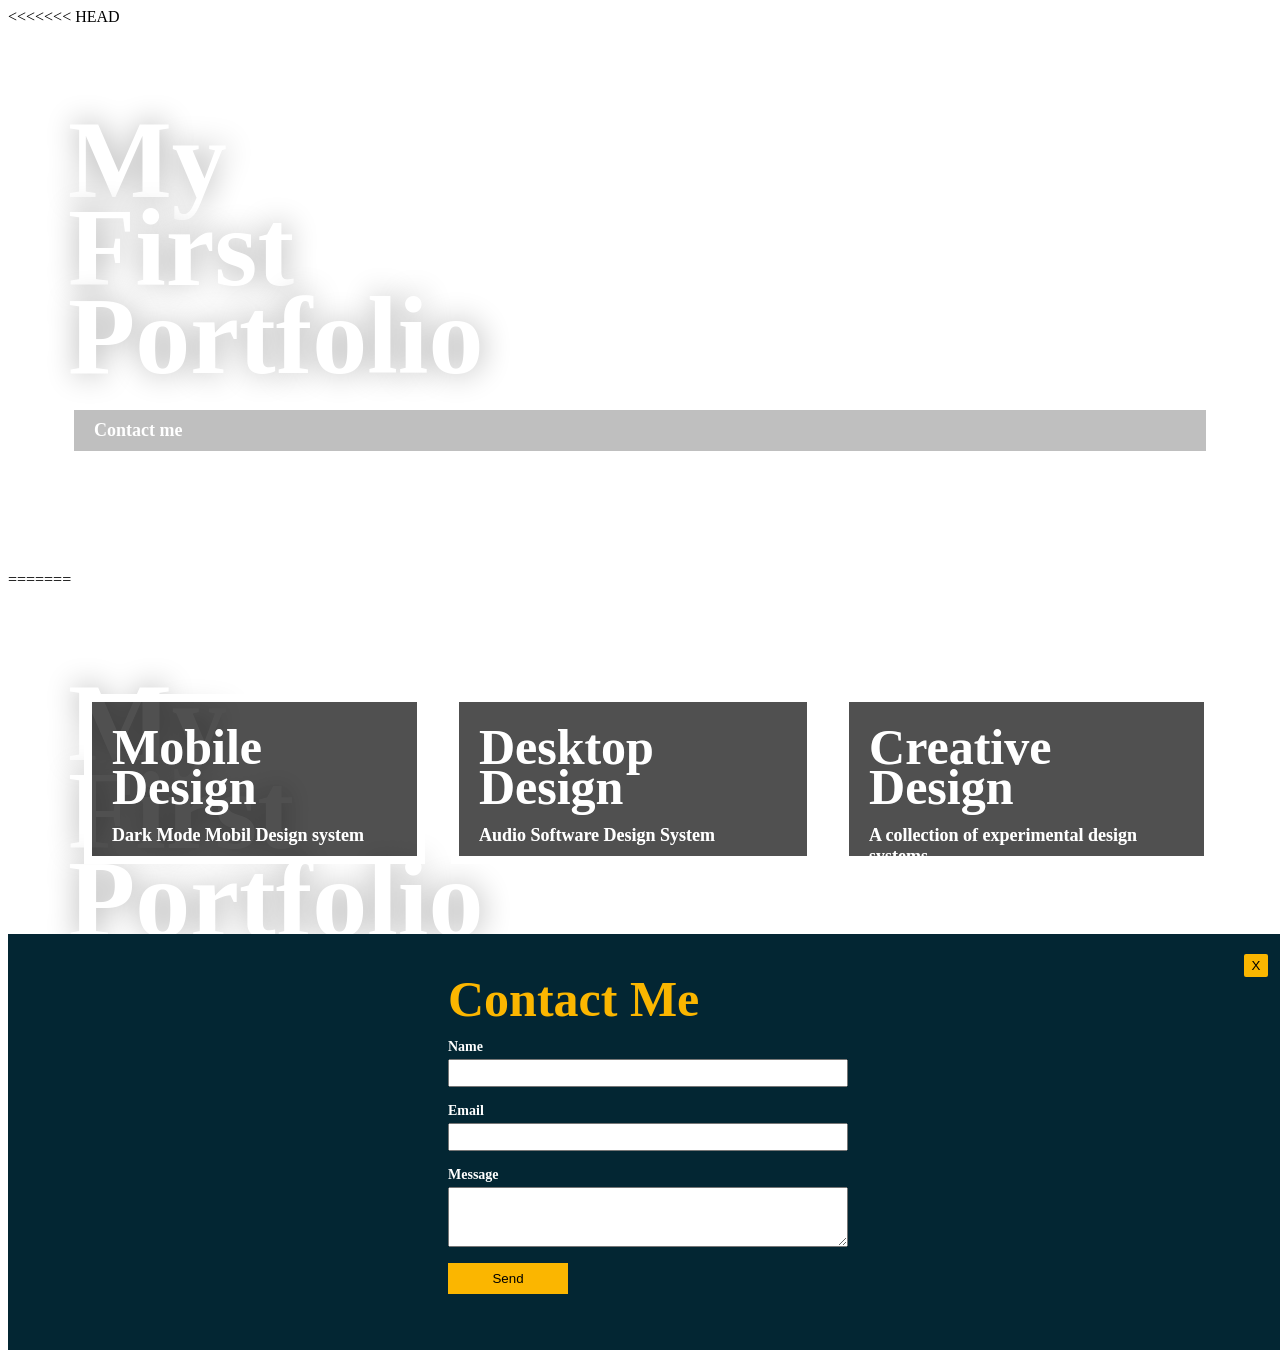
==== index.html @ 3ce30b9e "renamed main to index.html" ====
<<<<<<< HEAD
<!DOCTYPE html>
<html>
<head>
    <title>My Portfolio</title>
    <link rel="stylesheet" href="styles.css">
    
</head>
<body>
    <div class="background" id="module"></div>
    <div class="container-1">

        <div class="header">
            <h1>My First Portfolio</h1>
        </div>
        <div class="form-button">
            Contact me
        </div>
    </div>
    
    <div class="container-2">

            <div class="project">
                <h2>Mobile Design</h2>
                <p>Dark Mode Mobil Design system</p>
            </div>

            <div class="project">
                <h2>Desktop Design</h2>
                <p>Audio Software Design System</p>
            </div>

            <div class="project">
                <h2>Creative Design</h3>
                <p>A collection of experimental design systems</p>
            </div>
            <!-- Add more projects as needed -->
        </div>
        <div class="contact">
            <button>X</button>
            <form action="http://localhost:5000/contact" method="POST">
                <h2>Contact Me</h2>
                <label for="name">Name</label>
                <input type="text" id="name" name="name" required>
                <label for="email">Email</label>
                <input type="email" id="email" name="email" required>
                <label for="message">Message</label>
                <textarea id="message" name="message" required></textarea>
                <input type="submit" value="Send">
            </form>
        </div>
    <script src="parallax.js"></script>
    <script src="contact.js"></script>
</body>
=======
<!DOCTYPE html>
<html>
<head>
    <title>My Portfolio</title>
    <link rel="stylesheet" href="styles.css">
    
</head>
<body>
    <div class="background" id="module"></div>
    <div class="container-1">

        <div class="header">
            <h1>My First Portfolio</h1>
        </div>
        <div class="form-button">
            Contact me
        </div>
    </div>
    
    <div class="container-2">

            <div class="project">
                <h2>Mobile Design</h2>
                <p>Dark Mode Mobil Design system</p>
            </div>

            <div class="project">
                <h2>Desktop Design</h2>
                <p>Audio Software Design System</p>
            </div>

            <div class="project">
                <h2>Creative Design</h3>
                <p>A collection of experimental design systems</p>
            </div>
            <!-- Add more projects as needed -->
        </div>
        <div class="contact">
            <button>X</button>
            <form action="http://localhost:5000/contact" method="POST">
                <h2>Contact Me</h2>
                <label for="name">Name</label>
                <input type="text" id="name" name="name" required>
                <label for="email">Email</label>
                <input type="email" id="email" name="email" required>
                <label for="message">Message</label>
                <textarea id="message" name="message" required></textarea>
                <input type="submit" value="Send">
            </form>
        </div>
    <script src="parallax.js"></script>
    <script src="contact.js"></script>
</body>
>>>>>>> 958830dafc2dd64630bda072ea6460a2345e2699
</html>
---- styles.css ----
<<<<<<< HEAD
/* =======================================================
   Import Montserrat Font
   Remove if we need to use Segoe UI
   ======================================================= */
@import url('https://fonts.googleapis.com/css2?family=Montserrat:ital,wght@0,100..900;1,100..900&display=swap');

/* =======================================================
   Basic Tag Styles
   ======================================================= */

body {
    font-family: montserrat, segoe ui, Arial, sans-serif;
    margin: 0;
    padding: 0;
    display: inline-flex;
    width: 100%;
    --x: 0px;
    --y: 0px;
    background-image: url('images/main.png');
    background-repeat: no-repeat;
    background-size: cover;
    background-size: 110%; 
    background-position: var(--x) var(--y);
    height: 100vh;
    overflow: hidden;
}

h1, h2 {
    margin: 0px;
    padding: 0;
}

h1 {
    font-size: 110px;
    line-height: 80%;
    width:0px;
    display:block;
    white-space:break-all;
    text-shadow: #00000052 1px 0 30px;
}

h2 {
    font-size: 50px;
    line-height: 80%;
    margin-top: 5px;
}

p {
    font-weight: 600;
    font-size: 18px;
}

label {
    font-weight: 600;
    font-size: 14px;
}

input, textarea {
    margin: 4px 0px 16px 0px;
    display: block;
    width: 100%;

}

input {
    height: 28px;
}

textarea {
height: 60px;
}

input[type="submit"] {
    width: 120px;
    padding: 8px;
    color: #000000;
    border: 0;
    height: auto;
    background-color: #FBB600;
    cursor: pointer;
}

input[type="submit"]:hover {
    cursor: pointer;
    background-color: #9c7300;
}

form {
    display: inline-block;
    margin: auto;
    text-align: left;
    width: 400px;
}

form h2 {
    margin-bottom: 20px;
}
/* =======================================================
   Content Containers styles
   Positions the Main Title "My First Portfilio".
   Positions project cards. 
   ======================================================= */
.form-button {
    background-color: #00000040;
    padding: 10px 20px;
    margin: 30px 6px;
    font-size: 18px;
    font-weight: 600;
    transition: background-color 0.3s ease;
}

.form-button:hover {
    background-color: #00000070;
    cursor: pointer;
}

.container-1 {
    background-image:url("images/ball.png");
    background-repeat: no-repeat;
    background-size: cover;
    padding: 90px 60px;
    color: #ffffff;
    box-sizing: border-box;
}

.container-2 {
    position:absolute;
    bottom: 36px;
    box-sizing: border-box;
    display: flex;
    flex-direction: row;
    flex-grow: 4;
    width: 100%;
    height: 370px;
    gap: 0px 26px;
    padding: 0 76px;
}

/* =======================================================
   Project styles
   ======================================================= */
.project {
    box-sizing: border-box;
    height: 170px;
    background-color: #00000070;
    background-repeat: no-repeat;
    background-size: cover;
    background-blend-mode: overlay;
    padding: 20px;
    color: #ffffff;
    border: 8px solid #ffffff;
    flex-grow:1;
    transform-origin: bottom;
    transition: height 0.3s ease;
    align-self: flex-end;
    background-position: center;
}

project:hover {
    cursor: pointer;
}

.project:nth-child(1):hover {
    height: 370px;
    transform-origin: bottom;
    transition: height 0.3s ease;
    background-image:url("images/project-1.png"), linear-gradient(rgba(0, 0, 0, 0.2), rgba(0, 0, 0, 0.2));
    cursor: pointer;
}

.project:nth-child(2):hover {
    height: 370px;
    transform-origin: bottom;
    transition: height 0.3s ease;
    background-image:url("images/project-2.png"), linear-gradient(rgba(0, 0, 0, 0.2), rgba(0, 0, 0, 0.2));
    cursor: pointer;
}

.project:nth-child(3):hover {
    height: 370px;
    transform-origin: bottom;
    transition: height 0.3s ease;
    background-image:url("images/project-3.png"), linear-gradient(rgba(0, 0, 0, 0.2), rgba(0, 0, 0, 0.2));
    cursor: pointer;
}



/* =======================================================
   Contact Form Styles
   ======================================================= */

.contact {
    position: absolute;
    bottom: -450px;
    width: 100%;
    background-color: #032633;
    padding: 40px;
    color: #FFFFFF;
    display:flex;
    justify-content: center;
    align-items: center;
    transition: bottom 0.3s ease;
    box-sizing: border-box;
}

.contact h2 {
    color: #FBB600;
}

button {
    position: absolute;
    right: 20px;
    top: 20px;
    background-color: #FBB600;
    border: 0;
    padding: 4px 4px;
    width: 24px;
    border-radius: 2px;    
}

button:hover {
    background-color: #9c7300;
    cursor: pointer;
=======
/* =======================================================
   Import Montserrat Font
   Remove if we need to use Segoe UI
   ======================================================= */
@import url('https://fonts.googleapis.com/css2?family=Montserrat:ital,wght@0,100..900;1,100..900&display=swap');

/* =======================================================
   Basic Tag Styles
   ======================================================= */

body {
    font-family: montserrat, segoe ui, Arial, sans-serif;
    margin: 0;
    padding: 0;
    display: inline-flex;
    width: 100%;
    --x: 0px;
    --y: 0px;
    background-image: url('images/main.png');
    background-repeat: no-repeat;
    background-size: cover;
    background-size: 110%; 
    background-position: var(--x) var(--y);
    height: 100vh;
    overflow: hidden;
}

h1, h2 {
    margin: 0px;
    padding: 0;
}

h1 {
    font-size: 110px;
    line-height: 80%;
    width:0px;
    display:block;
    white-space:break-all;
    text-shadow: #00000052 1px 0 30px;
}

h2 {
    font-size: 50px;
    line-height: 80%;
    margin-top: 5px;
}

p {
    font-weight: 600;
    font-size: 18px;
}

label {
    font-weight: 600;
    font-size: 14px;
}

input, textarea {
    margin: 4px 0px 16px 0px;
    display: block;
    width: 100%;

}

input {
    height: 28px;
}

textarea {
height: 60px;
}

input[type="submit"] {
    width: 120px;
    padding: 8px;
    color: #000000;
    border: 0;
    height: auto;
    background-color: #FBB600;
    cursor: pointer;
}

input[type="submit"]:hover {
    cursor: pointer;
    background-color: #9c7300;
}

form {
    display: inline-block;
    margin: auto;
    text-align: left;
    width: 400px;
}

form h2 {
    margin-bottom: 20px;
}
/* =======================================================
   Content Containers styles
   Positions the Main Title "My First Portfilio".
   Positions project cards. 
   ======================================================= */
.form-button {
    background-color: #00000040;
    padding: 10px 20px;
    margin: 30px 6px;
    font-size: 18px;
    font-weight: 600;
    transition: background-color 0.3s ease;
}

.form-button:hover {
    background-color: #00000070;
    cursor: pointer;
}

.container-1 {
    background-image:url("images/ball.png");
    background-repeat: no-repeat;
    background-size: cover;
    padding: 90px 60px;
    color: #ffffff;
    box-sizing: border-box;
}

.container-2 {
    position:absolute;
    bottom: 36px;
    box-sizing: border-box;
    display: flex;
    flex-direction: row;
    flex-grow: 4;
    width: 100%;
    height: 370px;
    gap: 0px 26px;
    padding: 0 76px;
}

/* =======================================================
   Project styles
   ======================================================= */
.project {
    box-sizing: border-box;
    height: 170px;
    background-color: #00000070;
    background-repeat: no-repeat;
    background-size: cover;
    background-blend-mode: overlay;
    padding: 20px;
    color: #ffffff;
    border: 8px solid #ffffff;
    flex-grow:1;
    transform-origin: bottom;
    transition: height 0.3s ease;
    align-self: flex-end;
    background-position: center;
}

project:hover {
    cursor: pointer;
}

.project:nth-child(1):hover {
    height: 370px;
    transform-origin: bottom;
    transition: height 0.3s ease;
    background-image:url("images/project-1.png"), linear-gradient(rgba(0, 0, 0, 0.2), rgba(0, 0, 0, 0.2));
    cursor: pointer;
}

.project:nth-child(2):hover {
    height: 370px;
    transform-origin: bottom;
    transition: height 0.3s ease;
    background-image:url("images/project-2.png"), linear-gradient(rgba(0, 0, 0, 0.2), rgba(0, 0, 0, 0.2));
    cursor: pointer;
}

.project:nth-child(3):hover {
    height: 370px;
    transform-origin: bottom;
    transition: height 0.3s ease;
    background-image:url("images/project-3.png"), linear-gradient(rgba(0, 0, 0, 0.2), rgba(0, 0, 0, 0.2));
    cursor: pointer;
}



/* =======================================================
   Contact Form Styles
   ======================================================= */

.contact {
    position: absolute;
    bottom: -450px;
    width: 100%;
    background-color: #032633;
    padding: 40px;
    color: #FFFFFF;
    display:flex;
    justify-content: center;
    align-items: center;
    transition: bottom 0.3s ease;
    box-sizing: border-box;
}

.contact h2 {
    color: #FBB600;
}

button {
    position: absolute;
    right: 20px;
    top: 20px;
    background-color: #FBB600;
    border: 0;
    padding: 4px 4px;
    width: 24px;
    border-radius: 2px;    
}

button:hover {
    background-color: #9c7300;
    cursor: pointer;
>>>>>>> 958830dafc2dd64630bda072ea6460a2345e2699
}
---- styles.css ----
<<<<<<< HEAD
/* =======================================================
   Import Montserrat Font
   Remove if we need to use Segoe UI
   ======================================================= */
@import url('https://fonts.googleapis.com/css2?family=Montserrat:ital,wght@0,100..900;1,100..900&display=swap');

/* =======================================================
   Basic Tag Styles
   ======================================================= */

body {
    font-family: montserrat, segoe ui, Arial, sans-serif;
    margin: 0;
    padding: 0;
    display: inline-flex;
    width: 100%;
    --x: 0px;
    --y: 0px;
    background-image: url('images/main.png');
    background-repeat: no-repeat;
    background-size: cover;
    background-size: 110%; 
    background-position: var(--x) var(--y);
    height: 100vh;
    overflow: hidden;
}

h1, h2 {
    margin: 0px;
    padding: 0;
}

h1 {
    font-size: 110px;
    line-height: 80%;
    width:0px;
    display:block;
    white-space:break-all;
    text-shadow: #00000052 1px 0 30px;
}

h2 {
    font-size: 50px;
    line-height: 80%;
    margin-top: 5px;
}

p {
    font-weight: 600;
    font-size: 18px;
}

label {
    font-weight: 600;
    font-size: 14px;
}

input, textarea {
    margin: 4px 0px 16px 0px;
    display: block;
    width: 100%;

}

input {
    height: 28px;
}

textarea {
height: 60px;
}

input[type="submit"] {
    width: 120px;
    padding: 8px;
    color: #000000;
    border: 0;
    height: auto;
    background-color: #FBB600;
    cursor: pointer;
}

input[type="submit"]:hover {
    cursor: pointer;
    background-color: #9c7300;
}

form {
    display: inline-block;
    margin: auto;
    text-align: left;
    width: 400px;
}

form h2 {
    margin-bottom: 20px;
}
/* =======================================================
   Content Containers styles
   Positions the Main Title "My First Portfilio".
   Positions project cards. 
   ======================================================= */
.form-button {
    background-color: #00000040;
    padding: 10px 20px;
    margin: 30px 6px;
    font-size: 18px;
    font-weight: 600;
    transition: background-color 0.3s ease;
}

.form-button:hover {
    background-color: #00000070;
    cursor: pointer;
}

.container-1 {
    background-image:url("images/ball.png");
    background-repeat: no-repeat;
    background-size: cover;
    padding: 90px 60px;
    color: #ffffff;
    box-sizing: border-box;
}

.container-2 {
    position:absolute;
    bottom: 36px;
    box-sizing: border-box;
    display: flex;
    flex-direction: row;
    flex-grow: 4;
    width: 100%;
    height: 370px;
    gap: 0px 26px;
    padding: 0 76px;
}

/* =======================================================
   Project styles
   ======================================================= */
.project {
    box-sizing: border-box;
    height: 170px;
    background-color: #00000070;
    background-repeat: no-repeat;
    background-size: cover;
    background-blend-mode: overlay;
    padding: 20px;
    color: #ffffff;
    border: 8px solid #ffffff;
    flex-grow:1;
    transform-origin: bottom;
    transition: height 0.3s ease;
    align-self: flex-end;
    background-position: center;
}

project:hover {
    cursor: pointer;
}

.project:nth-child(1):hover {
    height: 370px;
    transform-origin: bottom;
    transition: height 0.3s ease;
    background-image:url("images/project-1.png"), linear-gradient(rgba(0, 0, 0, 0.2), rgba(0, 0, 0, 0.2));
    cursor: pointer;
}

.project:nth-child(2):hover {
    height: 370px;
    transform-origin: bottom;
    transition: height 0.3s ease;
    background-image:url("images/project-2.png"), linear-gradient(rgba(0, 0, 0, 0.2), rgba(0, 0, 0, 0.2));
    cursor: pointer;
}

.project:nth-child(3):hover {
    height: 370px;
    transform-origin: bottom;
    transition: height 0.3s ease;
    background-image:url("images/project-3.png"), linear-gradient(rgba(0, 0, 0, 0.2), rgba(0, 0, 0, 0.2));
    cursor: pointer;
}



/* =======================================================
   Contact Form Styles
   ======================================================= */

.contact {
    position: absolute;
    bottom: -450px;
    width: 100%;
    background-color: #032633;
    padding: 40px;
    color: #FFFFFF;
    display:flex;
    justify-content: center;
    align-items: center;
    transition: bottom 0.3s ease;
    box-sizing: border-box;
}

.contact h2 {
    color: #FBB600;
}

button {
    position: absolute;
    right: 20px;
    top: 20px;
    background-color: #FBB600;
    border: 0;
    padding: 4px 4px;
    width: 24px;
    border-radius: 2px;    
}

button:hover {
    background-color: #9c7300;
    cursor: pointer;
=======
/* =======================================================
   Import Montserrat Font
   Remove if we need to use Segoe UI
   ======================================================= */
@import url('https://fonts.googleapis.com/css2?family=Montserrat:ital,wght@0,100..900;1,100..900&display=swap');

/* =======================================================
   Basic Tag Styles
   ======================================================= */

body {
    font-family: montserrat, segoe ui, Arial, sans-serif;
    margin: 0;
    padding: 0;
    display: inline-flex;
    width: 100%;
    --x: 0px;
    --y: 0px;
    background-image: url('images/main.png');
    background-repeat: no-repeat;
    background-size: cover;
    background-size: 110%; 
    background-position: var(--x) var(--y);
    height: 100vh;
    overflow: hidden;
}

h1, h2 {
    margin: 0px;
    padding: 0;
}

h1 {
    font-size: 110px;
    line-height: 80%;
    width:0px;
    display:block;
    white-space:break-all;
    text-shadow: #00000052 1px 0 30px;
}

h2 {
    font-size: 50px;
    line-height: 80%;
    margin-top: 5px;
}

p {
    font-weight: 600;
    font-size: 18px;
}

label {
    font-weight: 600;
    font-size: 14px;
}

input, textarea {
    margin: 4px 0px 16px 0px;
    display: block;
    width: 100%;

}

input {
    height: 28px;
}

textarea {
height: 60px;
}

input[type="submit"] {
    width: 120px;
    padding: 8px;
    color: #000000;
    border: 0;
    height: auto;
    background-color: #FBB600;
    cursor: pointer;
}

input[type="submit"]:hover {
    cursor: pointer;
    background-color: #9c7300;
}

form {
    display: inline-block;
    margin: auto;
    text-align: left;
    width: 400px;
}

form h2 {
    margin-bottom: 20px;
}
/* =======================================================
   Content Containers styles
   Positions the Main Title "My First Portfilio".
   Positions project cards. 
   ======================================================= */
.form-button {
    background-color: #00000040;
    padding: 10px 20px;
    margin: 30px 6px;
    font-size: 18px;
    font-weight: 600;
    transition: background-color 0.3s ease;
}

.form-button:hover {
    background-color: #00000070;
    cursor: pointer;
}

.container-1 {
    background-image:url("images/ball.png");
    background-repeat: no-repeat;
    background-size: cover;
    padding: 90px 60px;
    color: #ffffff;
    box-sizing: border-box;
}

.container-2 {
    position:absolute;
    bottom: 36px;
    box-sizing: border-box;
    display: flex;
    flex-direction: row;
    flex-grow: 4;
    width: 100%;
    height: 370px;
    gap: 0px 26px;
    padding: 0 76px;
}

/* =======================================================
   Project styles
   ======================================================= */
.project {
    box-sizing: border-box;
    height: 170px;
    background-color: #00000070;
    background-repeat: no-repeat;
    background-size: cover;
    background-blend-mode: overlay;
    padding: 20px;
    color: #ffffff;
    border: 8px solid #ffffff;
    flex-grow:1;
    transform-origin: bottom;
    transition: height 0.3s ease;
    align-self: flex-end;
    background-position: center;
}

project:hover {
    cursor: pointer;
}

.project:nth-child(1):hover {
    height: 370px;
    transform-origin: bottom;
    transition: height 0.3s ease;
    background-image:url("images/project-1.png"), linear-gradient(rgba(0, 0, 0, 0.2), rgba(0, 0, 0, 0.2));
    cursor: pointer;
}

.project:nth-child(2):hover {
    height: 370px;
    transform-origin: bottom;
    transition: height 0.3s ease;
    background-image:url("images/project-2.png"), linear-gradient(rgba(0, 0, 0, 0.2), rgba(0, 0, 0, 0.2));
    cursor: pointer;
}

.project:nth-child(3):hover {
    height: 370px;
    transform-origin: bottom;
    transition: height 0.3s ease;
    background-image:url("images/project-3.png"), linear-gradient(rgba(0, 0, 0, 0.2), rgba(0, 0, 0, 0.2));
    cursor: pointer;
}



/* =======================================================
   Contact Form Styles
   ======================================================= */

.contact {
    position: absolute;
    bottom: -450px;
    width: 100%;
    background-color: #032633;
    padding: 40px;
    color: #FFFFFF;
    display:flex;
    justify-content: center;
    align-items: center;
    transition: bottom 0.3s ease;
    box-sizing: border-box;
}

.contact h2 {
    color: #FBB600;
}

button {
    position: absolute;
    right: 20px;
    top: 20px;
    background-color: #FBB600;
    border: 0;
    padding: 4px 4px;
    width: 24px;
    border-radius: 2px;    
}

button:hover {
    background-color: #9c7300;
    cursor: pointer;
>>>>>>> 958830dafc2dd64630bda072ea6460a2345e2699
}
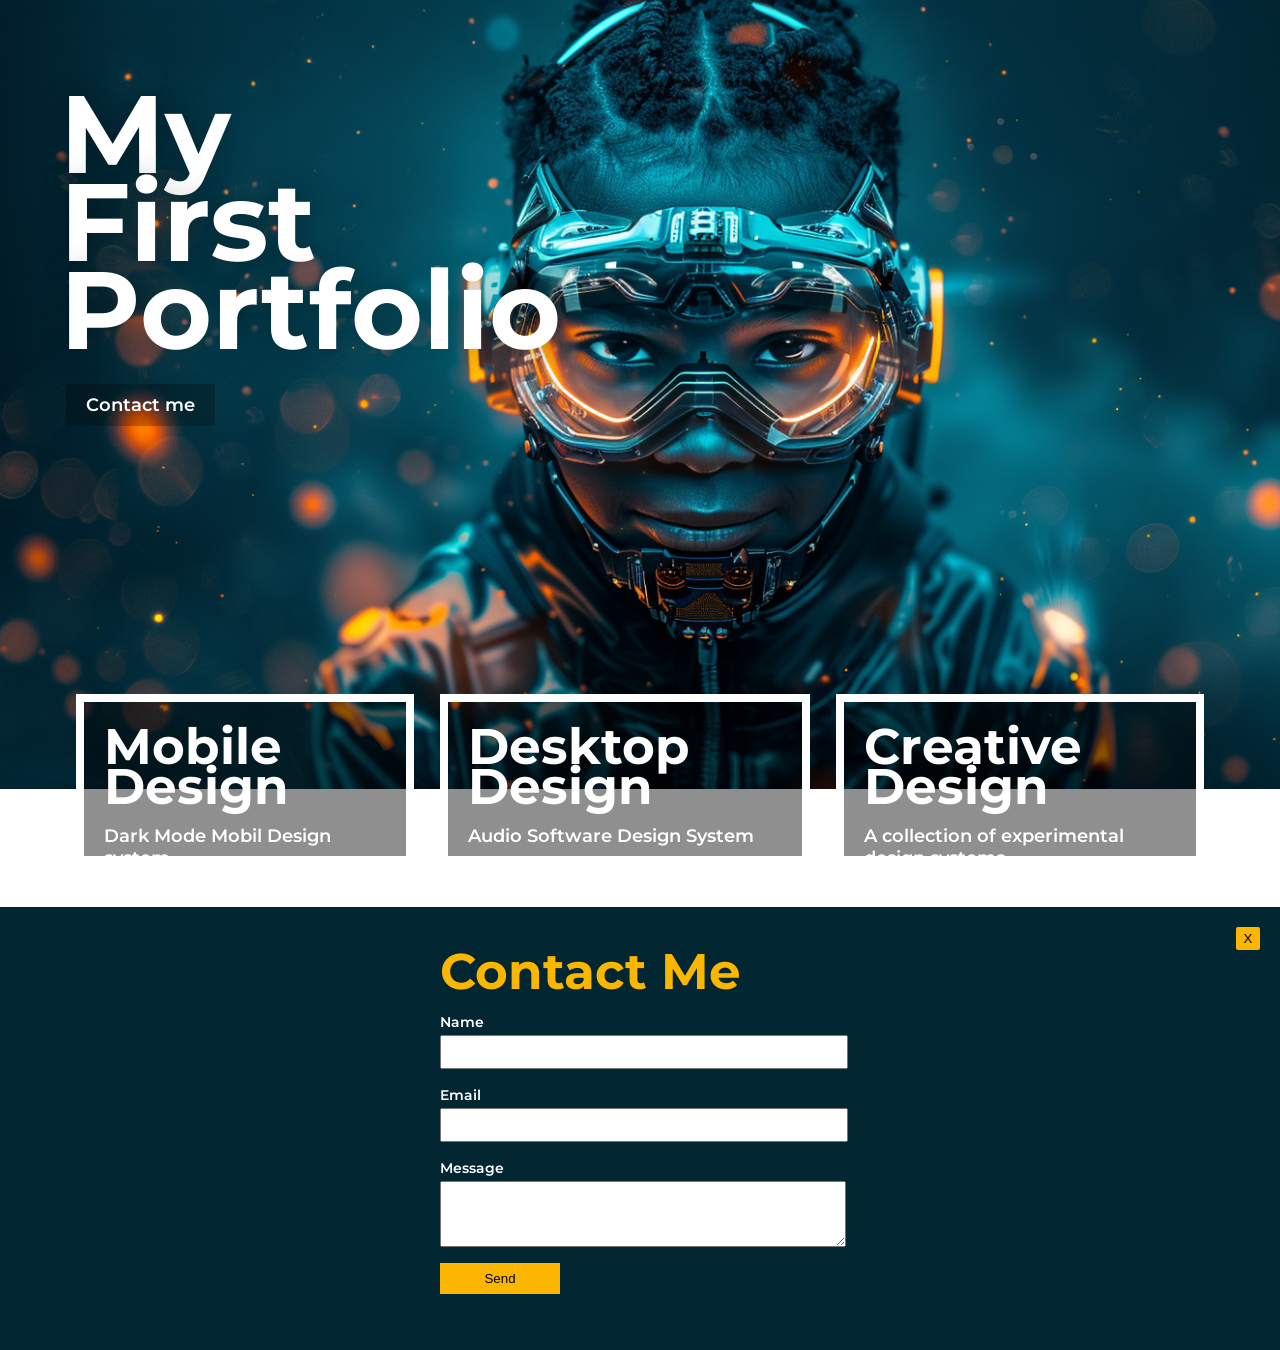
==== commit 7a281417: "updating all files" ====
--- a/index.html
+++ b/index.html
@@ -1,4 +1,3 @@
-<<<<<<< HEAD
 <!DOCTYPE html>
 <html>
 <head>
@@ -52,59 +51,4 @@
     <script src="parallax.js"></script>
     <script src="contact.js"></script>
 </body>
-=======
-<!DOCTYPE html>
-<html>
-<head>
-    <title>My Portfolio</title>
-    <link rel="stylesheet" href="styles.css">
-    
-</head>
-<body>
-    <div class="background" id="module"></div>
-    <div class="container-1">
-
-        <div class="header">
-            <h1>My First Portfolio</h1>
-        </div>
-        <div class="form-button">
-            Contact me
-        </div>
-    </div>
-    
-    <div class="container-2">
-
-            <div class="project">
-                <h2>Mobile Design</h2>
-                <p>Dark Mode Mobil Design system</p>
-            </div>
-
-            <div class="project">
-                <h2>Desktop Design</h2>
-                <p>Audio Software Design System</p>
-            </div>
-
-            <div class="project">
-                <h2>Creative Design</h3>
-                <p>A collection of experimental design systems</p>
-            </div>
-            <!-- Add more projects as needed -->
-        </div>
-        <div class="contact">
-            <button>X</button>
-            <form action="http://localhost:5000/contact" method="POST">
-                <h2>Contact Me</h2>
-                <label for="name">Name</label>
-                <input type="text" id="name" name="name" required>
-                <label for="email">Email</label>
-                <input type="email" id="email" name="email" required>
-                <label for="message">Message</label>
-                <textarea id="message" name="message" required></textarea>
-                <input type="submit" value="Send">
-            </form>
-        </div>
-    <script src="parallax.js"></script>
-    <script src="contact.js"></script>
-</body>
->>>>>>> 958830dafc2dd64630bda072ea6460a2345e2699
 </html>
--- a/styles.css
+++ b/styles.css
@@ -1,452 +1,225 @@
-<<<<<<< HEAD
 /* =======================================================
    Import Montserrat Font
    Remove if we need to use Segoe UI
    ======================================================= */
-@import url('https://fonts.googleapis.com/css2?family=Montserrat:ital,wght@0,100..900;1,100..900&display=swap');
+   @import url('https://fonts.googleapis.com/css2?family=Montserrat:ital,wght@0,100..900;1,100..900&display=swap');
 
-/* =======================================================
-   Basic Tag Styles
-   ======================================================= */
-
-body {
-    font-family: montserrat, segoe ui, Arial, sans-serif;
-    margin: 0;
-    padding: 0;
-    display: inline-flex;
-    width: 100%;
-    --x: 0px;
-    --y: 0px;
-    background-image: url('images/main.png');
-    background-repeat: no-repeat;
-    background-size: cover;
-    background-size: 110%; 
-    background-position: var(--x) var(--y);
-    height: 100vh;
-    overflow: hidden;
-}
-
-h1, h2 {
-    margin: 0px;
-    padding: 0;
-}
-
-h1 {
-    font-size: 110px;
-    line-height: 80%;
-    width:0px;
-    display:block;
-    white-space:break-all;
-    text-shadow: #00000052 1px 0 30px;
-}
-
-h2 {
-    font-size: 50px;
-    line-height: 80%;
-    margin-top: 5px;
-}
-
-p {
-    font-weight: 600;
-    font-size: 18px;
-}
-
-label {
-    font-weight: 600;
-    font-size: 14px;
-}
-
-input, textarea {
-    margin: 4px 0px 16px 0px;
-    display: block;
-    width: 100%;
-
-}
-
-input {
-    height: 28px;
-}
-
-textarea {
-height: 60px;
-}
-
-input[type="submit"] {
-    width: 120px;
-    padding: 8px;
-    color: #000000;
-    border: 0;
-    height: auto;
-    background-color: #FBB600;
-    cursor: pointer;
-}
-
-input[type="submit"]:hover {
-    cursor: pointer;
-    background-color: #9c7300;
-}
-
-form {
-    display: inline-block;
-    margin: auto;
-    text-align: left;
-    width: 400px;
-}
-
-form h2 {
-    margin-bottom: 20px;
-}
-/* =======================================================
-   Content Containers styles
-   Positions the Main Title "My First Portfilio".
-   Positions project cards. 
-   ======================================================= */
-.form-button {
-    background-color: #00000040;
-    padding: 10px 20px;
-    margin: 30px 6px;
-    font-size: 18px;
-    font-weight: 600;
-    transition: background-color 0.3s ease;
-}
-
-.form-button:hover {
-    background-color: #00000070;
-    cursor: pointer;
-}
-
-.container-1 {
-    background-image:url("images/ball.png");
-    background-repeat: no-repeat;
-    background-size: cover;
-    padding: 90px 60px;
-    color: #ffffff;
-    box-sizing: border-box;
-}
-
-.container-2 {
-    position:absolute;
-    bottom: 36px;
-    box-sizing: border-box;
-    display: flex;
-    flex-direction: row;
-    flex-grow: 4;
-    width: 100%;
-    height: 370px;
-    gap: 0px 26px;
-    padding: 0 76px;
-}
-
-/* =======================================================
-   Project styles
-   ======================================================= */
-.project {
-    box-sizing: border-box;
-    height: 170px;
-    background-color: #00000070;
-    background-repeat: no-repeat;
-    background-size: cover;
-    background-blend-mode: overlay;
-    padding: 20px;
-    color: #ffffff;
-    border: 8px solid #ffffff;
-    flex-grow:1;
-    transform-origin: bottom;
-    transition: height 0.3s ease;
-    align-self: flex-end;
-    background-position: center;
-}
-
-project:hover {
-    cursor: pointer;
-}
-
-.project:nth-child(1):hover {
-    height: 370px;
-    transform-origin: bottom;
-    transition: height 0.3s ease;
-    background-image:url("images/project-1.png"), linear-gradient(rgba(0, 0, 0, 0.2), rgba(0, 0, 0, 0.2));
-    cursor: pointer;
-}
-
-.project:nth-child(2):hover {
-    height: 370px;
-    transform-origin: bottom;
-    transition: height 0.3s ease;
-    background-image:url("images/project-2.png"), linear-gradient(rgba(0, 0, 0, 0.2), rgba(0, 0, 0, 0.2));
-    cursor: pointer;
-}
-
-.project:nth-child(3):hover {
-    height: 370px;
-    transform-origin: bottom;
-    transition: height 0.3s ease;
-    background-image:url("images/project-3.png"), linear-gradient(rgba(0, 0, 0, 0.2), rgba(0, 0, 0, 0.2));
-    cursor: pointer;
-}
-
-
-
-/* =======================================================
-   Contact Form Styles
-   ======================================================= */
-
-.contact {
-    position: absolute;
-    bottom: -450px;
-    width: 100%;
-    background-color: #032633;
-    padding: 40px;
-    color: #FFFFFF;
-    display:flex;
-    justify-content: center;
-    align-items: center;
-    transition: bottom 0.3s ease;
-    box-sizing: border-box;
-}
-
-.contact h2 {
-    color: #FBB600;
-}
-
-button {
-    position: absolute;
-    right: 20px;
-    top: 20px;
-    background-color: #FBB600;
-    border: 0;
-    padding: 4px 4px;
-    width: 24px;
-    border-radius: 2px;    
-}
-
-button:hover {
-    background-color: #9c7300;
-    cursor: pointer;
-=======
-/* =======================================================
-   Import Montserrat Font
-   Remove if we need to use Segoe UI
-   ======================================================= */
-@import url('https://fonts.googleapis.com/css2?family=Montserrat:ital,wght@0,100..900;1,100..900&display=swap');
-
-/* =======================================================
-   Basic Tag Styles
-   ======================================================= */
-
-body {
-    font-family: montserrat, segoe ui, Arial, sans-serif;
-    margin: 0;
-    padding: 0;
-    display: inline-flex;
-    width: 100%;
-    --x: 0px;
-    --y: 0px;
-    background-image: url('images/main.png');
-    background-repeat: no-repeat;
-    background-size: cover;
-    background-size: 110%; 
-    background-position: var(--x) var(--y);
-    height: 100vh;
-    overflow: hidden;
-}
-
-h1, h2 {
-    margin: 0px;
-    padding: 0;
-}
-
-h1 {
-    font-size: 110px;
-    line-height: 80%;
-    width:0px;
-    display:block;
-    white-space:break-all;
-    text-shadow: #00000052 1px 0 30px;
-}
-
-h2 {
-    font-size: 50px;
-    line-height: 80%;
-    margin-top: 5px;
-}
-
-p {
-    font-weight: 600;
-    font-size: 18px;
-}
-
-label {
-    font-weight: 600;
-    font-size: 14px;
-}
-
-input, textarea {
-    margin: 4px 0px 16px 0px;
-    display: block;
-    width: 100%;
-
-}
-
-input {
-    height: 28px;
-}
-
-textarea {
-height: 60px;
-}
-
-input[type="submit"] {
-    width: 120px;
-    padding: 8px;
-    color: #000000;
-    border: 0;
-    height: auto;
-    background-color: #FBB600;
-    cursor: pointer;
-}
-
-input[type="submit"]:hover {
-    cursor: pointer;
-    background-color: #9c7300;
-}
-
-form {
-    display: inline-block;
-    margin: auto;
-    text-align: left;
-    width: 400px;
-}
-
-form h2 {
-    margin-bottom: 20px;
-}
-/* =======================================================
-   Content Containers styles
-   Positions the Main Title "My First Portfilio".
-   Positions project cards. 
-   ======================================================= */
-.form-button {
-    background-color: #00000040;
-    padding: 10px 20px;
-    margin: 30px 6px;
-    font-size: 18px;
-    font-weight: 600;
-    transition: background-color 0.3s ease;
-}
-
-.form-button:hover {
-    background-color: #00000070;
-    cursor: pointer;
-}
-
-.container-1 {
-    background-image:url("images/ball.png");
-    background-repeat: no-repeat;
-    background-size: cover;
-    padding: 90px 60px;
-    color: #ffffff;
-    box-sizing: border-box;
-}
-
-.container-2 {
-    position:absolute;
-    bottom: 36px;
-    box-sizing: border-box;
-    display: flex;
-    flex-direction: row;
-    flex-grow: 4;
-    width: 100%;
-    height: 370px;
-    gap: 0px 26px;
-    padding: 0 76px;
-}
-
-/* =======================================================
-   Project styles
-   ======================================================= */
-.project {
-    box-sizing: border-box;
-    height: 170px;
-    background-color: #00000070;
-    background-repeat: no-repeat;
-    background-size: cover;
-    background-blend-mode: overlay;
-    padding: 20px;
-    color: #ffffff;
-    border: 8px solid #ffffff;
-    flex-grow:1;
-    transform-origin: bottom;
-    transition: height 0.3s ease;
-    align-self: flex-end;
-    background-position: center;
-}
-
-project:hover {
-    cursor: pointer;
-}
-
-.project:nth-child(1):hover {
-    height: 370px;
-    transform-origin: bottom;
-    transition: height 0.3s ease;
-    background-image:url("images/project-1.png"), linear-gradient(rgba(0, 0, 0, 0.2), rgba(0, 0, 0, 0.2));
-    cursor: pointer;
-}
-
-.project:nth-child(2):hover {
-    height: 370px;
-    transform-origin: bottom;
-    transition: height 0.3s ease;
-    background-image:url("images/project-2.png"), linear-gradient(rgba(0, 0, 0, 0.2), rgba(0, 0, 0, 0.2));
-    cursor: pointer;
-}
-
-.project:nth-child(3):hover {
-    height: 370px;
-    transform-origin: bottom;
-    transition: height 0.3s ease;
-    background-image:url("images/project-3.png"), linear-gradient(rgba(0, 0, 0, 0.2), rgba(0, 0, 0, 0.2));
-    cursor: pointer;
-}
-
-
-
-/* =======================================================
-   Contact Form Styles
-   ======================================================= */
-
-.contact {
-    position: absolute;
-    bottom: -450px;
-    width: 100%;
-    background-color: #032633;
-    padding: 40px;
-    color: #FFFFFF;
-    display:flex;
-    justify-content: center;
-    align-items: center;
-    transition: bottom 0.3s ease;
-    box-sizing: border-box;
-}
-
-.contact h2 {
-    color: #FBB600;
-}
-
-button {
-    position: absolute;
-    right: 20px;
-    top: 20px;
-    background-color: #FBB600;
-    border: 0;
-    padding: 4px 4px;
-    width: 24px;
-    border-radius: 2px;    
-}
-
-button:hover {
-    background-color: #9c7300;
-    cursor: pointer;
->>>>>>> 958830dafc2dd64630bda072ea6460a2345e2699
-}+   /* =======================================================
+      Basic Tag Styles
+      ======================================================= */
+   
+   body {
+       font-family: montserrat, segoe ui, Arial, sans-serif;
+       margin: 0;
+       padding: 0;
+       display: inline-flex;
+       width: 100%;
+       --x: 0px;
+       --y: 0px;
+       background-image: url('images/main.png');
+       background-repeat: no-repeat;
+       background-size: cover;
+       background-size: 110%; 
+       background-position: var(--x) var(--y);
+       height: 100vh;
+       overflow: hidden;
+   }
+   
+   h1, h2 {
+       margin: 0px;
+       padding: 0;
+   }
+   
+   h1 {
+       font-size: 110px;
+       line-height: 80%;
+       width:0px;
+       display:block;
+       white-space:break-all;
+       text-shadow: #00000052 1px 0 30px;
+   }
+   
+   h2 {
+       font-size: 50px;
+       line-height: 80%;
+       margin-top: 5px;
+   }
+   
+   p {
+       font-weight: 600;
+       font-size: 18px;
+   }
+   
+   label {
+       font-weight: 600;
+       font-size: 14px;
+   }
+   
+   input, textarea {
+       margin: 4px 0px 16px 0px;
+       display: block;
+       width: 100%;
+   
+   }
+   
+   input {
+       height: 28px;
+   }
+   
+   textarea {
+   height: 60px;
+   }
+   
+   input[type="submit"] {
+       width: 120px;
+       padding: 8px;
+       color: #000000;
+       border: 0;
+       height: auto;
+       background-color: #FBB600;
+       cursor: pointer;
+   }
+   
+   input[type="submit"]:hover {
+       cursor: pointer;
+       background-color: #9c7300;
+   }
+   
+   form {
+       display: inline-block;
+       margin: auto;
+       text-align: left;
+       width: 400px;
+   }
+   
+   form h2 {
+       margin-bottom: 20px;
+   }
+   /* =======================================================
+      Content Containers styles
+      Positions the Main Title "My First Portfilio".
+      Positions project cards. 
+      ======================================================= */
+   .form-button {
+       background-color: #00000040;
+       padding: 10px 20px;
+       margin: 30px 6px;
+       font-size: 18px;
+       font-weight: 600;
+       transition: background-color 0.3s ease;
+   }
+   
+   .form-button:hover {
+       background-color: #00000070;
+       cursor: pointer;
+   }
+   
+   .container-1 {
+       background-image:url("images/ball.png");
+       background-repeat: no-repeat;
+       background-size: cover;
+       padding: 90px 60px;
+       color: #ffffff;
+       box-sizing: border-box;
+   }
+   
+   .container-2 {
+       position:absolute;
+       bottom: 36px;
+       box-sizing: border-box;
+       display: flex;
+       flex-direction: row;
+       flex-grow: 4;
+       width: 100%;
+       height: 370px;
+       gap: 0px 26px;
+       padding: 0 76px;
+   }
+   
+   /* =======================================================
+      Project styles
+      ======================================================= */
+   .project {
+       box-sizing: border-box;
+       height: 170px;
+       background-color: #00000070;
+       background-repeat: no-repeat;
+       background-size: cover;
+       background-blend-mode: overlay;
+       padding: 20px;
+       color: #ffffff;
+       border: 8px solid #ffffff;
+       flex-grow:1;
+       transform-origin: bottom;
+       transition: height 0.3s ease;
+       align-self: flex-end;
+       background-position: center;
+   }
+   
+   project:hover {
+       cursor: pointer;
+   }
+   
+   .project:nth-child(1):hover {
+       height: 370px;
+       transform-origin: bottom;
+       transition: height 0.3s ease;
+       background-image:url("images/project-1.png"), linear-gradient(rgba(0, 0, 0, 0.2), rgba(0, 0, 0, 0.2));
+       cursor: pointer;
+   }
+   
+   .project:nth-child(2):hover {
+       height: 370px;
+       transform-origin: bottom;
+       transition: height 0.3s ease;
+       background-image:url("images/project-2.png"), linear-gradient(rgba(0, 0, 0, 0.2), rgba(0, 0, 0, 0.2));
+       cursor: pointer;
+   }
+   
+   .project:nth-child(3):hover {
+       height: 370px;
+       transform-origin: bottom;
+       transition: height 0.3s ease;
+       background-image:url("images/project-3.png"), linear-gradient(rgba(0, 0, 0, 0.2), rgba(0, 0, 0, 0.2));
+       cursor: pointer;
+   }
+   
+   
+   
+   /* =======================================================
+      Contact Form Styles
+      ======================================================= */
+   
+   .contact {
+       position: absolute;
+       bottom: -450px;
+       width: 100%;
+       background-color: #032633;
+       padding: 40px;
+       color: #FFFFFF;
+       display:flex;
+       justify-content: center;
+       align-items: center;
+       transition: bottom 0.3s ease;
+       box-sizing: border-box;
+   }
+   
+   .contact h2 {
+       color: #FBB600;
+   }
+   
+   button {
+       position: absolute;
+       right: 20px;
+       top: 20px;
+       background-color: #FBB600;
+       border: 0;
+       padding: 4px 4px;
+       width: 24px;
+       border-radius: 2px;    
+   }
+   
+   button:hover {
+       background-color: #9c7300;
+       cursor: pointer;
+   }
